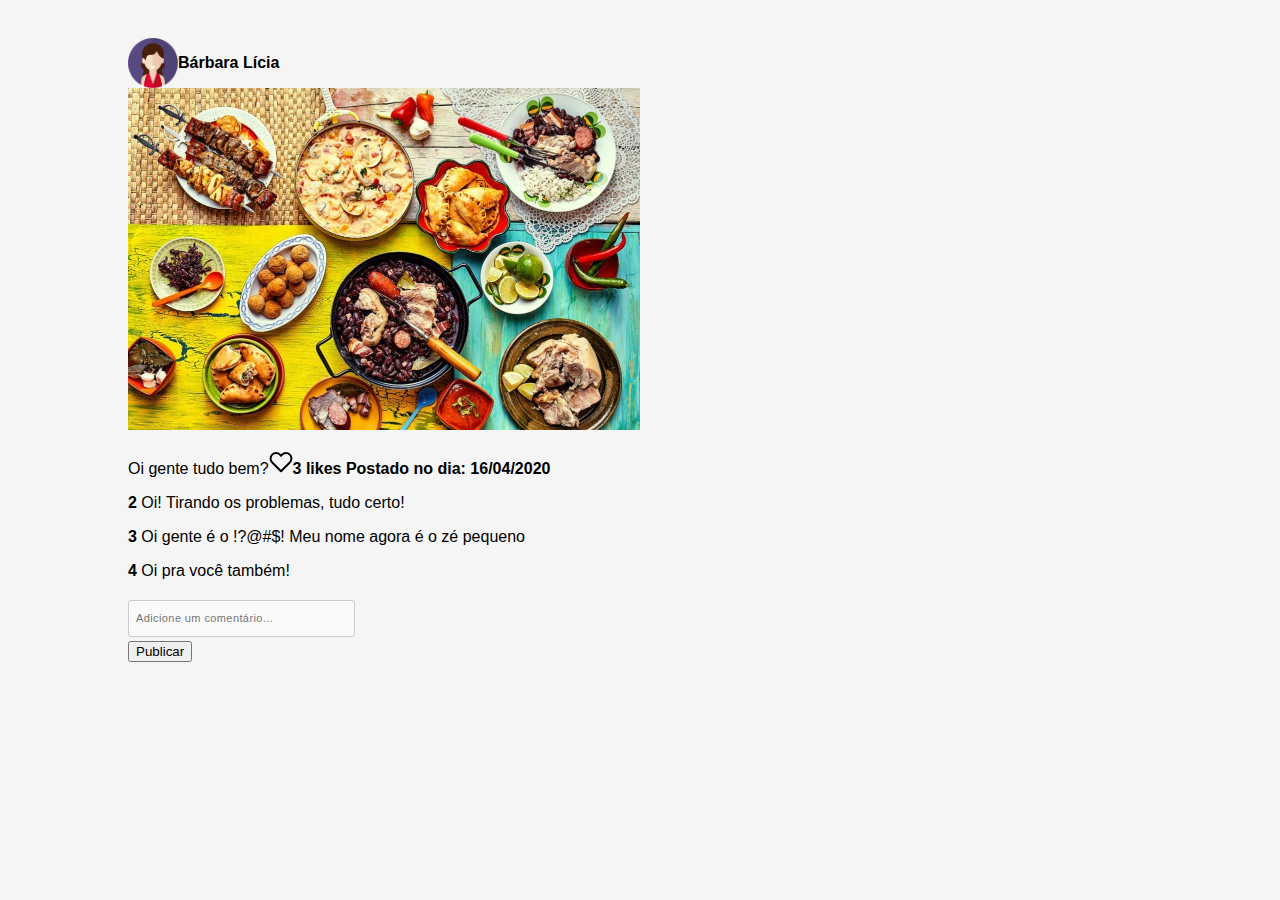
==== post.html @ a2dd57b4 "Pagina Post" ====
<!DOCTYPE html>
<html>

<head>  
        <title>post</title>
        <meta http-equiv="Content-Type" content="text/html;charset=UTF-8">
        <link rel="stylesheet" href="css/style.css">
</head>

<body>
        <article>
                <div class="post">
                    <div class="avatar">
                        <img  src="img/avatar-example.png" alt="avatar" class="imgavatar" >
                        <p> <strong>Bárbara Lícia</strong> </p>
                    </div>
                     <div class="publicacao">
                         <img src="img/publication_example.jpg" alt="publicacao" class="imgpost">
                         <p>Oi gente tudo bem?<img src="img/icons/heart.svg" alt=""><strong>3 likes Postado no dia: 16/04/2020</strong></p>
                         <p><strong>2</strong> Oi! Tirando os problemas, tudo certo!</p>
                         <p><strong>3</strong> Oi gente é o !?@#$! Meu nome agora é o zé pequeno</p>
                         <p><strong>4</strong> Oi pra você também!</p>
                     </div>
                        <div class="addcomentario">
                            <form>
                                <input type="comentario" name="comentario" placeholder="Adicione um comentário..."> <button type="submit">Publicar</button>
                            </form>
                        </div>
                </div>
            </article>
</body>

</html>
---- css/style.css ----
*{
    box-sizing: border-box;
}

body{
    font-family: Arial, sans-serif;
    background-color: whitesmoke;    
}

main {
    display: flex; 
    justify-content: center; 
    /* alinamento na horizontal */ 
    align-items: center; 
    /* alinhamento na vertical */
    padding: 30px 0px; 
    /* 150ps para cima e para baixo, 0px para laterais*/
}
article{
    display: flex; 
    justify-content: center; 
    align-items: center; 
    padding: 30px 0px; 
}
.logo {
    width: 180px;
}

.login{
    width: 300px;
    border: 1px solid #ccc;
    padding: 40px 20px;
    margin: 50px;
    background-color: white;
    align-content: center;
    
    
}

.login form input{
    width: 100%;
    height: 37px;
    margin: 4px 0px;
    padding: 7px;
    border: thin solid #ccc ;
    border-radius: 3px;
    font-size: 11px;
    text-align: justify; 
    background: #fafafa;
    background: rgba(var(--b3f,250,250,250),1); 
    letter-spacing: .4px;
}

.login form button{
    width: 100%;
    background-color: #0095f6;
    color: #fff;
    height: 29px;
    margin: 10px 0px;
    padding: 10px 10px;
    width: 100%;
    border: none;
    border-radius: 3px;
    letter-spacing: .4px;
    display: flex;
    justify-content: center;
    align-items: center;
}

.cta-cadastro{
    font-size: 14px;
    display: flex;
    justify-content: center;
    align-items: center;
    
}

/*----------------- STYLE REGISTRO ------------------------ */

.cadastro{
    width: 400px;
    border: 1px solid #ccc;
    padding: 40px 20px;
    margin: 50px;
    background-color: white;
    align-content: center;
    
}

.cadastro form input {
    width: 100%;
    height: 37px;
    margin: 4px 0px;
    padding: 7px;
    border: thin solid #ccc ;
    border-radius: 3px;
    font-size: 11px;
    text-align: justify; 
    background: #fafafa;
    background: rgba(var(--b3f,250,250,250),1); 
    letter-spacing: .4px;
}

.cadastro form button{
    
    width: 100%;
    background-color: #0095f6;
    color: #fff;
    height: 29px;
    margin: 10px 0px;
    padding: 10px 10px;
    width: 100%;
    border: none;
    border-radius: 3px;
    letter-spacing: .4px;
    display: flex;
    justify-content: center;
    align-items: center;

}

.cta-login{
    font-size: 14px;
    display: flex;
    justify-content: center;
    align-items: center;
}

/*----------------- STYLE POST ------------------------ */


.post form input{
   
    width: 100%;
    height: 37px;
    margin: 4px 0px;
    padding: 7px;
    border: thin solid #ccc ;
    border-radius: 3px;
    font-size: 11px;
    text-align: justify; 
    background: #fafafa;
    background: rgba(var(--b3f,250,250,250),1); 
    letter-spacing: .4px;
    
    
}

.imgpost{
    width: 50%;
}
.imgavatar{
    width: 50px;
}
.avatar{ 
    display: flex;      

} 
.post{
    border: thin;
}
.addcomentario {
    display: flex;
    
}
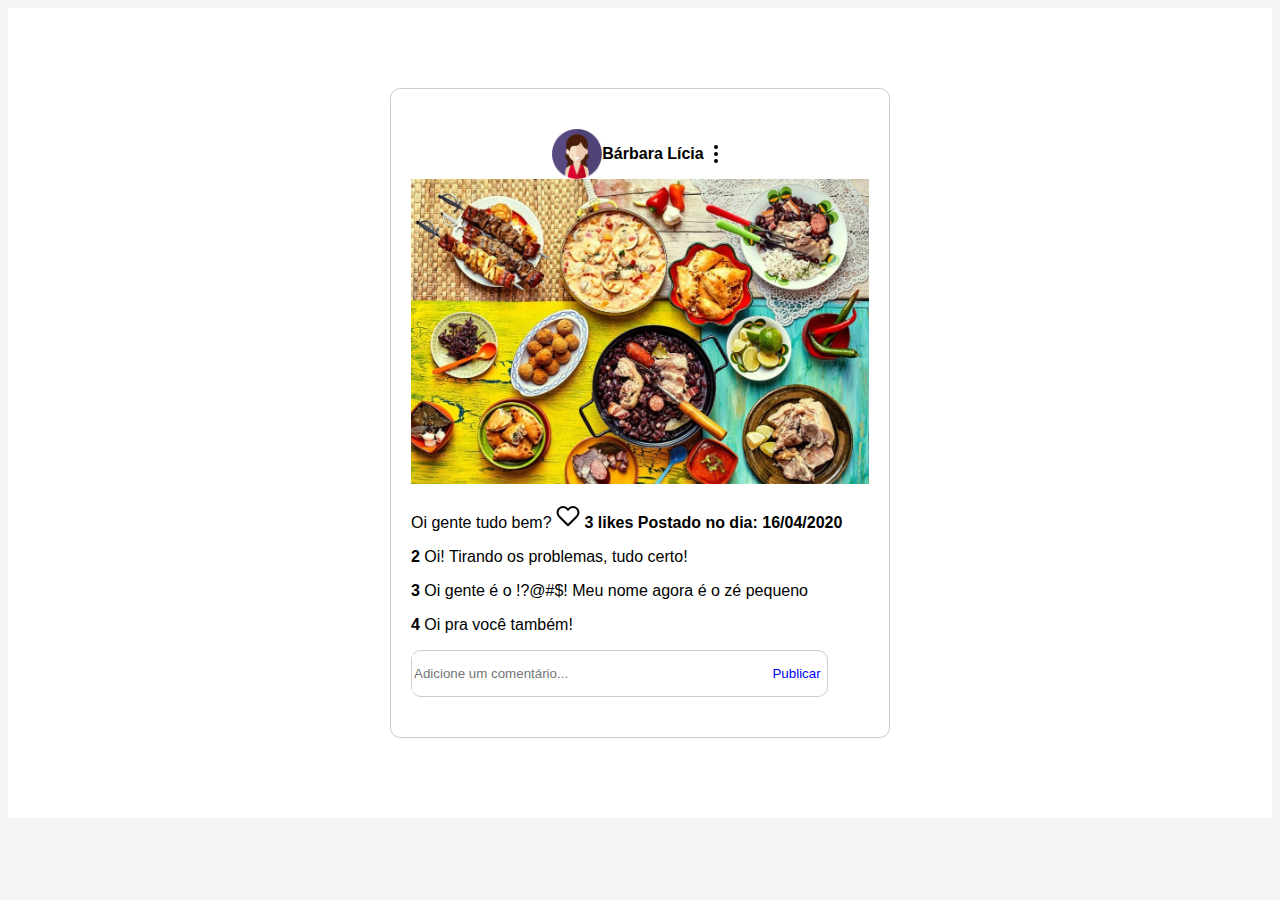
==== commit 74ff1b7b: "Finalizadas paginas login e registo, pagina poste em andamento" ====
--- a/post.html
+++ b/post.html
@@ -13,17 +13,19 @@
                     <div class="avatar">
                         <img  src="img/avatar-example.png" alt="avatar" class="imgavatar" >
                         <p> <strong>Bárbara Lícia</strong> </p>
+                        <img src="img/icons/more-vertical.svg" alt="more">
                     </div>
                      <div class="publicacao">
                          <img src="img/publication_example.jpg" alt="publicacao" class="imgpost">
-                         <p>Oi gente tudo bem?<img src="img/icons/heart.svg" alt=""><strong>3 likes Postado no dia: 16/04/2020</strong></p>
+                         <p>Oi gente tudo bem?   <img src="img/icons/heart.svg" alt="">   <strong>3 likes </strong>  <strong>Postado no dia: 16/04/2020</strong>  </p>
                          <p><strong>2</strong> Oi! Tirando os problemas, tudo certo!</p>
                          <p><strong>3</strong> Oi gente é o !?@#$! Meu nome agora é o zé pequeno</p>
                          <p><strong>4</strong> Oi pra você também!</p>
                      </div>
                         <div class="addcomentario">
                             <form>
-                                <input type="comentario" name="comentario" placeholder="Adicione um comentário..."> <button type="submit">Publicar</button>
+                                <input type="comentario" name="comentario" placeholder="Adicione um comentário...">
+                                 <button type="submit">Publicar</button>
                             </form>
                         </div>
                 </div>
--- a/css/style.css
+++ b/css/style.css
@@ -21,11 +21,14 @@
     justify-content: center; 
     align-items: center; 
     padding: 30px 0px; 
+    background-color: white;
 }
 .logo {
-    width: 180px;
+    width: 150px;
 }
-
+.login form img{
+    align-content: center;
+}
 .login{
     width: 300px;
     border: 1px solid #ccc;
@@ -33,7 +36,7 @@
     margin: 50px;
     background-color: white;
     align-content: center;
-    
+    text-align:center;
     
 }
 
@@ -72,7 +75,7 @@
     display: flex;
     justify-content: center;
     align-items: center;
-    
+    border: 1px solid #ccc;
 }
 
 /*----------------- STYLE REGISTRO ------------------------ */
@@ -84,9 +87,12 @@
     margin: 50px;
     background-color: white;
     align-content: center;
+    text-align:center;
     
 }
-
+.cadastro form img{
+    align-content: center;
+}
 .cadastro form input {
     width: 100%;
     height: 37px;
@@ -124,42 +130,56 @@
     display: flex;
     justify-content: center;
     align-items: center;
+    border: 1px solid #ccc;
 }
 
 /*----------------- STYLE POST ------------------------ */
 
 
-.post form input{
+.post {
    
-    width: 100%;
-    height: 37px;
-    margin: 4px 0px;
-    padding: 7px;
-    border: thin solid #ccc ;
-    border-radius: 3px;
-    font-size: 11px;
-    text-align: justify; 
-    background: #fafafa;
-    background: rgba(var(--b3f,250,250,250),1); 
-    letter-spacing: .4px;
-    
-    
+    width: 500px;
+    border: 1px solid #ccc;
+    padding: 40px 20px;
+    margin: 50px;
+    background-color: white;
+    border-radius: 10px;
+
+    justify-items: center;
+   
 }
 
 .imgpost{
-    width: 50%;
+    width: 100%;
 }
 .imgavatar{
     width: 50px;
 }
 .avatar{ 
-    display: flex;      
+    display: flex ; 
+} 
 
-} 
-.post{
-    border: thin;
+.addcomentario {   
+   
+    border: 1px solid #ccc;
+     
+    border-radius: 10px;
+    display:inline-flex
 }
-.addcomentario {
-    display: flex;
+
+.addcomentario form input{
+    border: none;
+    color:whitesmoke;
+    width: 350px;
+    height: 37px;
+    margin: 4px 0px;
+     
+}
+
+.addcomentario form button{
+    background-color:white;
+    color:blue;
+    border: none;
+    
     
 }